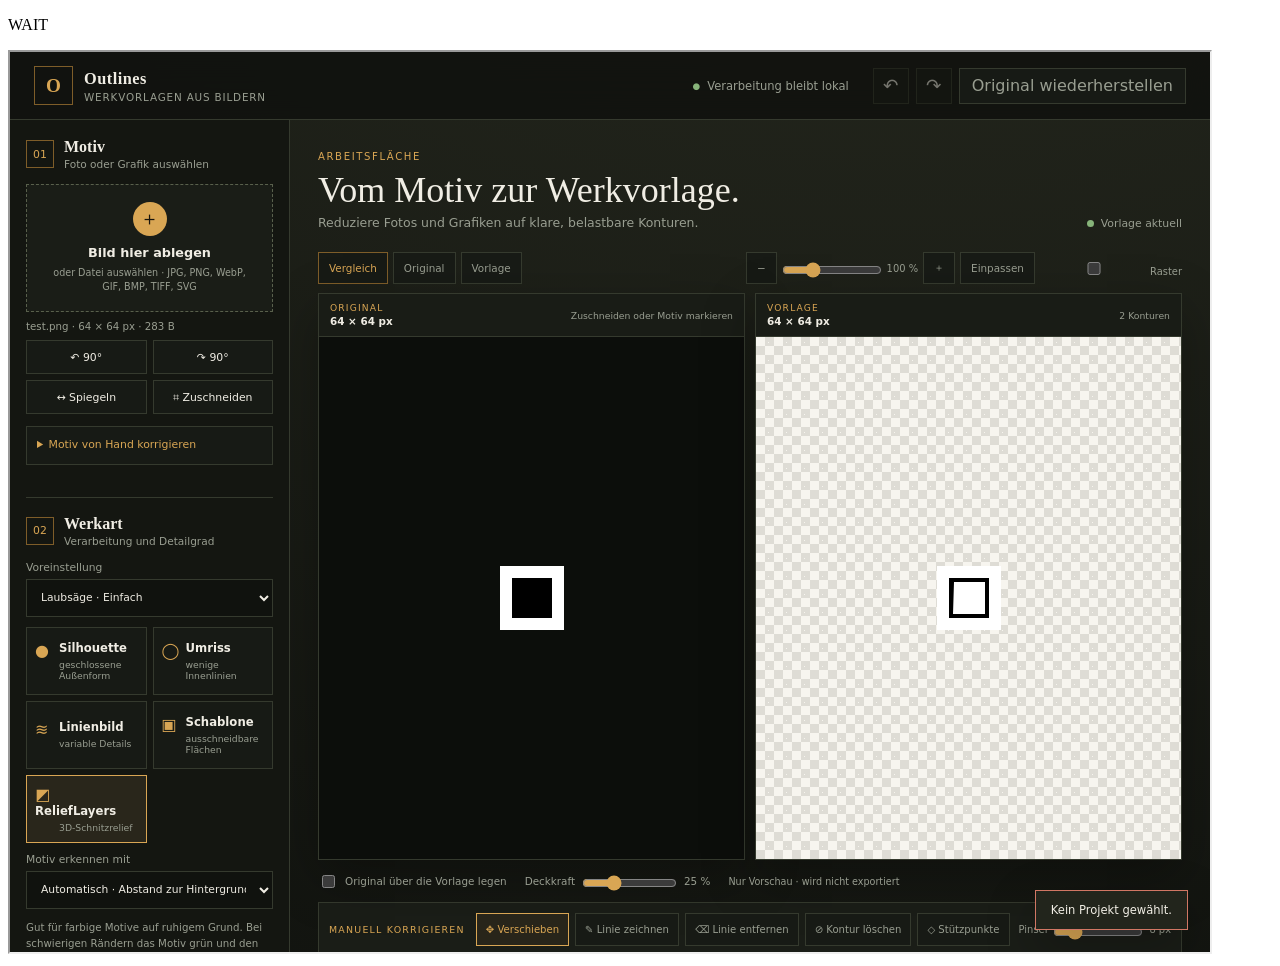
==== relief-smoke.html @ 690deda2 "feat: add ReliefLayers relief planning (v1.4.0)" ====
<!doctype html><meta charset="utf-8"><title>Relief smoke test</title>
<p id="status">WAIT</p><iframe id="app" src="index.html" style="width:1200px;height:900px"></iframe>
<script>
  const frame = document.querySelector("#app");
  frame.onload = () => setTimeout(async () => {
    try {
      const doc = frame.contentDocument;
      doc.querySelector("#reliefMode").click();
      doc.querySelector("#reliefExample").click();
      if (doc.querySelector("#reliefPanel").hidden) throw Error("Editor nicht geöffnet");
      if (doc.querySelector("#reliefCanvas").width !== 240) throw Error("Beispiel nicht geladen");
      if (doc.querySelectorAll(".relief-layer").length !== 4) throw Error("Ebenen fehlen");
      doc.querySelector("#reliefSuggest").click();
      if (doc.querySelectorAll(".relief-layer").length !== 4) throw Error("Segmentierung fehlgeschlagen");
      doc.querySelector("#reliefUndo").click();
      doc.querySelector('[data-relief-action="expand"]').click();
      doc.querySelector("#reliefUndo").click();
      doc.querySelector("#reliefDepthScale").value = "90";
      doc.querySelector("#reliefApplyScale").click();
      doc.querySelector("#reliefUndo").click();
      doc.querySelector('[data-relief-view="3d"]').click();
      if (doc.querySelector("#relief3d").hidden) throw Error("3D-Vorschau nicht sichtbar");
      doc.querySelector("#relief3dContours").click();
      doc.querySelector("#relief3dGrid").click();
      doc.querySelector("#relief3dSlice").value="80";
      doc.querySelector("#relief3dSlice").dispatchEvent(new Event("input"));
      doc.querySelector("#reliefSave").click();
      await new Promise(resolve => setTimeout(resolve,200));
      if (!(await frame.contentWindow.ReliefStorage.list()).length) throw Error("Speichern fehlgeschlagen");
      doc.querySelector("#reliefOpen").click();
      await new Promise(resolve => setTimeout(resolve,200));
      if (doc.querySelectorAll(".relief-layer").length !== 4) throw Error("Wiederherstellung fehlgeschlagen");
      let exportedPdf=null;
      const originalObjectUrl=frame.contentWindow.URL.createObjectURL;
      const originalAnchorClick=frame.contentWindow.HTMLAnchorElement.prototype.click;
      frame.contentWindow.URL.createObjectURL=blob=>{if(blob.type==="application/pdf")exportedPdf=blob;return originalObjectUrl.call(frame.contentWindow.URL,blob);};
      frame.contentWindow.HTMLAnchorElement.prototype.click=function(){};
      doc.querySelector('[data-relief-export="pdf"]').click();
      frame.contentWindow.URL.createObjectURL=originalObjectUrl;
      frame.contentWindow.HTMLAnchorElement.prototype.click=originalAnchorClick;
      if (!exportedPdf || exportedPdf.size < 1000) throw Error("PDF-Druckassistent fehlgeschlagen");
      if (new URLSearchParams(location.search).has("example-only")) { document.querySelector("#status").textContent="PASS"; return; }
      const sourceCanvas = doc.createElement("canvas"); sourceCanvas.width = 64; sourceCanvas.height = 64;
      const ctx = sourceCanvas.getContext("2d"); ctx.fillStyle = "white"; ctx.fillRect(0,0,64,64); ctx.fillStyle = "black"; ctx.fillRect(12,12,40,40);
      const blob = await new Promise(resolve => sourceCanvas.toBlob(resolve,"image/png"));
      const transfer = new DataTransfer(); transfer.items.add(new File([blob],"test.png",{type:"image/png"}));
      const input = doc.querySelector("#fileInput"); input.files = transfer.files; input.dispatchEvent(new Event("change",{bubbles:true}));
      await new Promise(resolve => setTimeout(resolve,5000));
      if (doc.querySelector("#originalCanvas").width !== 64) throw Error("Bildimport fehlgeschlagen: " + doc.querySelector("#originalCanvas").width + " / " + doc.querySelector("#processState").textContent);
      doc.querySelector("#reliefTakeSource").click();
      if (doc.querySelectorAll(".relief-layer").length !== 1) throw Error("Motivübernahme fehlgeschlagen");
      const geometry = { paths: [[[0,0],[32,32]]], width: 64, height: 64, widthMm: 160, heightMm: 160 };
      const pdf = frame.contentWindow.OutlinesReliefBridge.pdf(geometry);
      if (!(await pdf.text()).startsWith("%PDF-1.4")) throw Error("PDF-Export fehlgeschlagen");
      const multi = await frame.contentWindow.OutlinesReliefBridge.pdf({ ...geometry, name: "Test", thicknessMm: 20, sheets: [{ title: "Gesamt", paths: geometry.paths }, { title: "Ebene 1", paths: geometry.paths }] }).text();
      if (!multi.includes("/Count 2") || !multi.includes("/F1 8 Tf")) throw Error("Ebenen-PDF fehlt");
      const xrefOffset = Number(multi.match(/startxref\n(\d+)/)?.[1]);
      if (multi.slice(xrefOffset,xrefOffset+4) !== "xref") throw Error("PDF-Querverweis ungültig");
      const entries = multi.slice(xrefOffset).match(/\n(\d{10}) 00000 n/g) || [];
      for (let index=0;index<entries.length;index++) {
        const offset=Number(entries[index].match(/\d{10}/)[0]);
        if (!multi.startsWith(`${index+1} 0 obj`,offset)) throw Error("PDF-Objektversatz ungültig");
      }
      const dxf = frame.contentWindow.OutlinesReliefBridge.dxf(geometry);
      if (!(await dxf.text()).includes("$INSUNITS")) throw Error("DXF-Einheit fehlt");
      if (!(await frame.contentWindow.OutlinesReliefBridge.dxf({...geometry,mirrored:true}).text()).includes("160.0000")) throw Error("DXF-Spiegelung fehlt");
      document.querySelector("#status").textContent = "PASS";
    } catch (e) { document.querySelector("#status").textContent = "FAIL " + e.message; }
  }, 100);
</script>
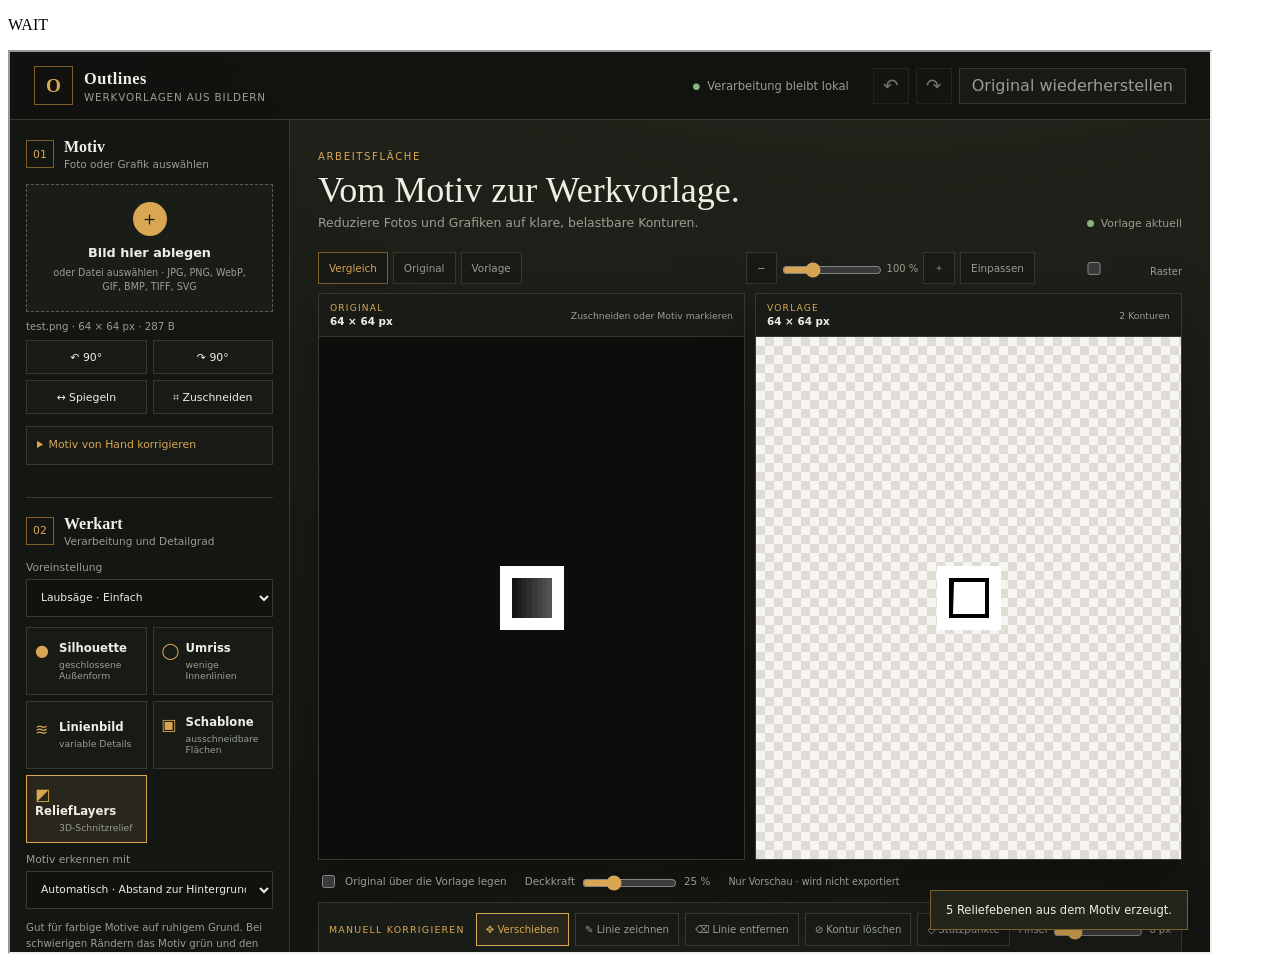
==== commit a903dd4d: "relief" ====
--- a/relief-smoke.html
+++ b/relief-smoke.html
@@ -11,7 +11,9 @@
       if (doc.querySelector("#reliefCanvas").width !== 240) throw Error("Beispiel nicht geladen");
       if (doc.querySelectorAll(".relief-layer").length !== 4) throw Error("Ebenen fehlen");
       doc.querySelector("#reliefSuggest").click();
-      if (doc.querySelectorAll(".relief-layer").length !== 4) throw Error("Segmentierung fehlgeschlagen");
+      const suggestedCount=doc.querySelectorAll(".relief-layer").length;
+      if (suggestedCount < 2 || suggestedCount > 4) throw Error("Segmentierung fehlgeschlagen");
+      if (![...doc.querySelectorAll(".relief-layer-height")].every(input=>Number(input.value)>0)) throw Error("Vorschläge haben keine Reliefhöhe");
       doc.querySelector("#reliefUndo").click();
       doc.querySelector('[data-relief-action="expand"]').click();
       doc.querySelector("#reliefUndo").click();
@@ -41,14 +43,20 @@
       if (!exportedPdf || exportedPdf.size < 1000) throw Error("PDF-Druckassistent fehlgeschlagen");
       if (new URLSearchParams(location.search).has("example-only")) { document.querySelector("#status").textContent="PASS"; return; }
       const sourceCanvas = doc.createElement("canvas"); sourceCanvas.width = 64; sourceCanvas.height = 64;
-      const ctx = sourceCanvas.getContext("2d"); ctx.fillStyle = "white"; ctx.fillRect(0,0,64,64); ctx.fillStyle = "black"; ctx.fillRect(12,12,40,40);
+      const ctx = sourceCanvas.getContext("2d"); ctx.fillStyle = "white"; ctx.fillRect(0,0,64,64);
+      for(let x=12;x<52;x++){const tone=20+Math.floor((x-12)/5)*9;ctx.fillStyle=`rgb(${tone},${tone},${tone})`;ctx.fillRect(x,12,1,40);}
       const blob = await new Promise(resolve => sourceCanvas.toBlob(resolve,"image/png"));
       const transfer = new DataTransfer(); transfer.items.add(new File([blob],"test.png",{type:"image/png"}));
       const input = doc.querySelector("#fileInput"); input.files = transfer.files; input.dispatchEvent(new Event("change",{bubbles:true}));
       await new Promise(resolve => setTimeout(resolve,5000));
       if (doc.querySelector("#originalCanvas").width !== 64) throw Error("Bildimport fehlgeschlagen: " + doc.querySelector("#originalCanvas").width + " / " + doc.querySelector("#processState").textContent);
       doc.querySelector("#reliefTakeSource").click();
-      if (doc.querySelectorAll(".relief-layer").length !== 1) throw Error("Motivübernahme fehlgeschlagen");
+      if (doc.querySelectorAll(".relief-layer").length < 2) throw Error("Motivübernahme hat keine abgestuften Ebenen erzeugt");
+      const detail=doc.querySelector("#detail");
+      detail.value="0";detail.dispatchEvent(new Event("input",{bubbles:true}));detail.dispatchEvent(new Event("change",{bubbles:true}));
+      const simpleCount=doc.querySelectorAll(".relief-layer").length;
+      detail.value="100";detail.dispatchEvent(new Event("input",{bubbles:true}));detail.dispatchEvent(new Event("change",{bubbles:true}));
+      if(doc.querySelectorAll(".relief-layer").length<=simpleCount) throw Error(`Detailtiefe verändert Reliefebenen nicht (${simpleCount} zu ${doc.querySelectorAll(".relief-layer").length}; ${doc.querySelector("#processState").textContent})`);
       const geometry = { paths: [[[0,0],[32,32]]], width: 64, height: 64, widthMm: 160, heightMm: 160 };
       const pdf = frame.contentWindow.OutlinesReliefBridge.pdf(geometry);
       if (!(await pdf.text()).startsWith("%PDF-1.4")) throw Error("PDF-Export fehlgeschlagen");
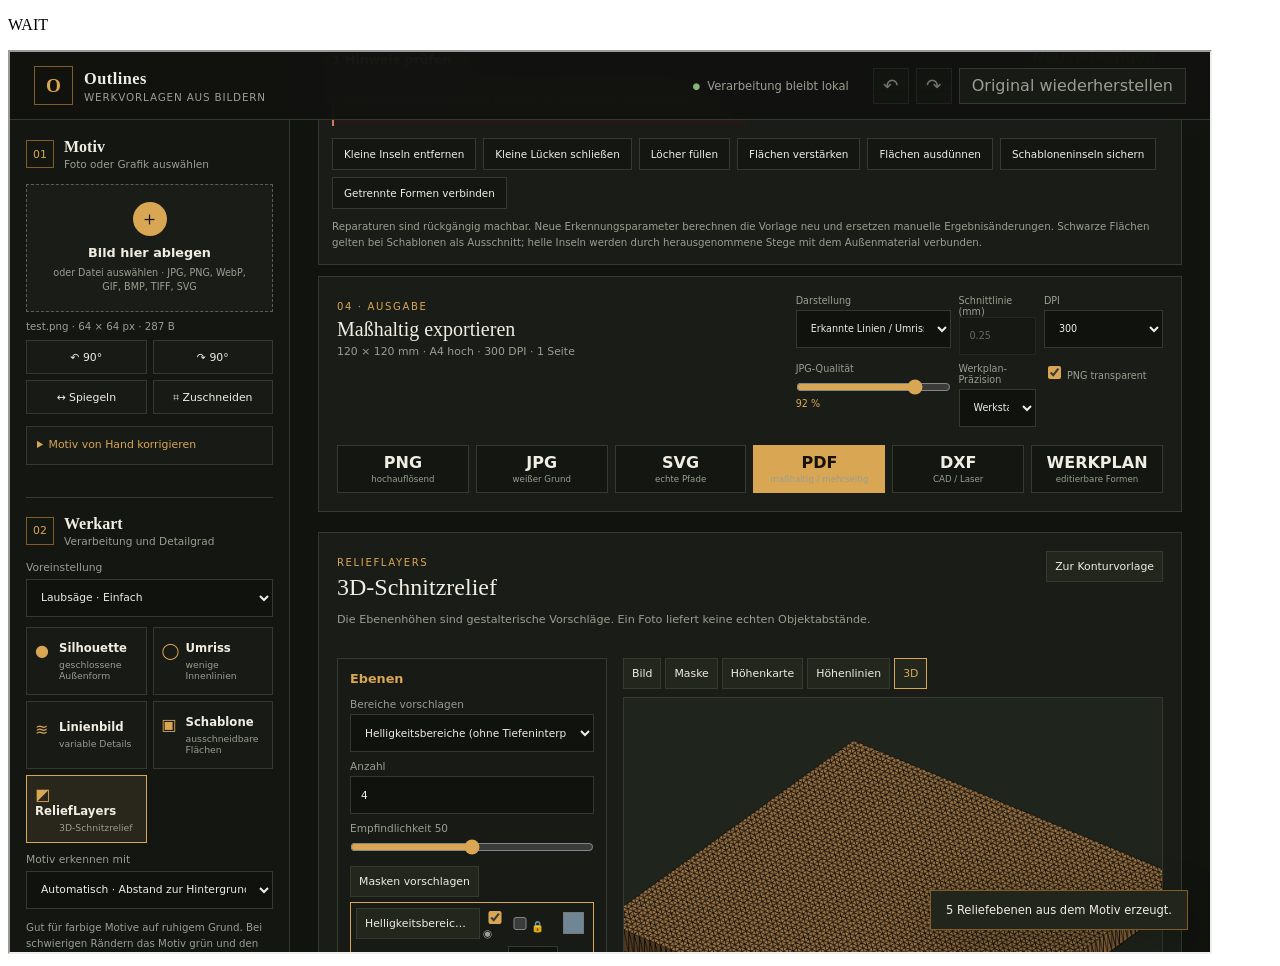
==== commit 4d059eab: "ebenen" ====
--- a/relief-smoke.html
+++ b/relief-smoke.html
@@ -57,6 +57,17 @@
       const simpleCount=doc.querySelectorAll(".relief-layer").length;
       detail.value="100";detail.dispatchEvent(new Event("input",{bubbles:true}));detail.dispatchEvent(new Event("change",{bubbles:true}));
       if(doc.querySelectorAll(".relief-layer").length<=simpleCount) throw Error(`Detailtiefe verändert Reliefebenen nicht (${simpleCount} zu ${doc.querySelectorAll(".relief-layer").length}; ${doc.querySelector("#processState").textContent})`);
+      const method=doc.querySelector("#reliefSuggestMethod"),sensitivity=doc.querySelector("#reliefSuggestSensitivity");
+      method.value="components";method.dispatchEvent(new Event("change",{bubbles:true}));
+      sensitivity.value="0";sensitivity.dispatchEvent(new Event("change",{bubbles:true}));
+      const coarseCount=doc.querySelectorAll(".relief-layer").length;
+      sensitivity.value="100";sensitivity.dispatchEvent(new Event("change",{bubbles:true}));
+      if(doc.querySelectorAll(".relief-layer").length<=coarseCount) throw Error("Empfindlichkeit verändert zusammenhängende Flächen nicht");
+      method.value="color";method.dispatchEvent(new Event("change",{bubbles:true}));
+      sensitivity.value="0";sensitivity.dispatchEvent(new Event("change",{bubbles:true}));
+      const coarseColors=doc.querySelectorAll(".relief-layer").length;
+      sensitivity.value="100";sensitivity.dispatchEvent(new Event("change",{bubbles:true}));
+      if(doc.querySelectorAll(".relief-layer").length<=coarseColors) throw Error("Empfindlichkeit verändert Farbähnlichkeit nicht");
       const geometry = { paths: [[[0,0],[32,32]]], width: 64, height: 64, widthMm: 160, heightMm: 160 };
       const pdf = frame.contentWindow.OutlinesReliefBridge.pdf(geometry);
       if (!(await pdf.text()).startsWith("%PDF-1.4")) throw Error("PDF-Export fehlgeschlagen");
